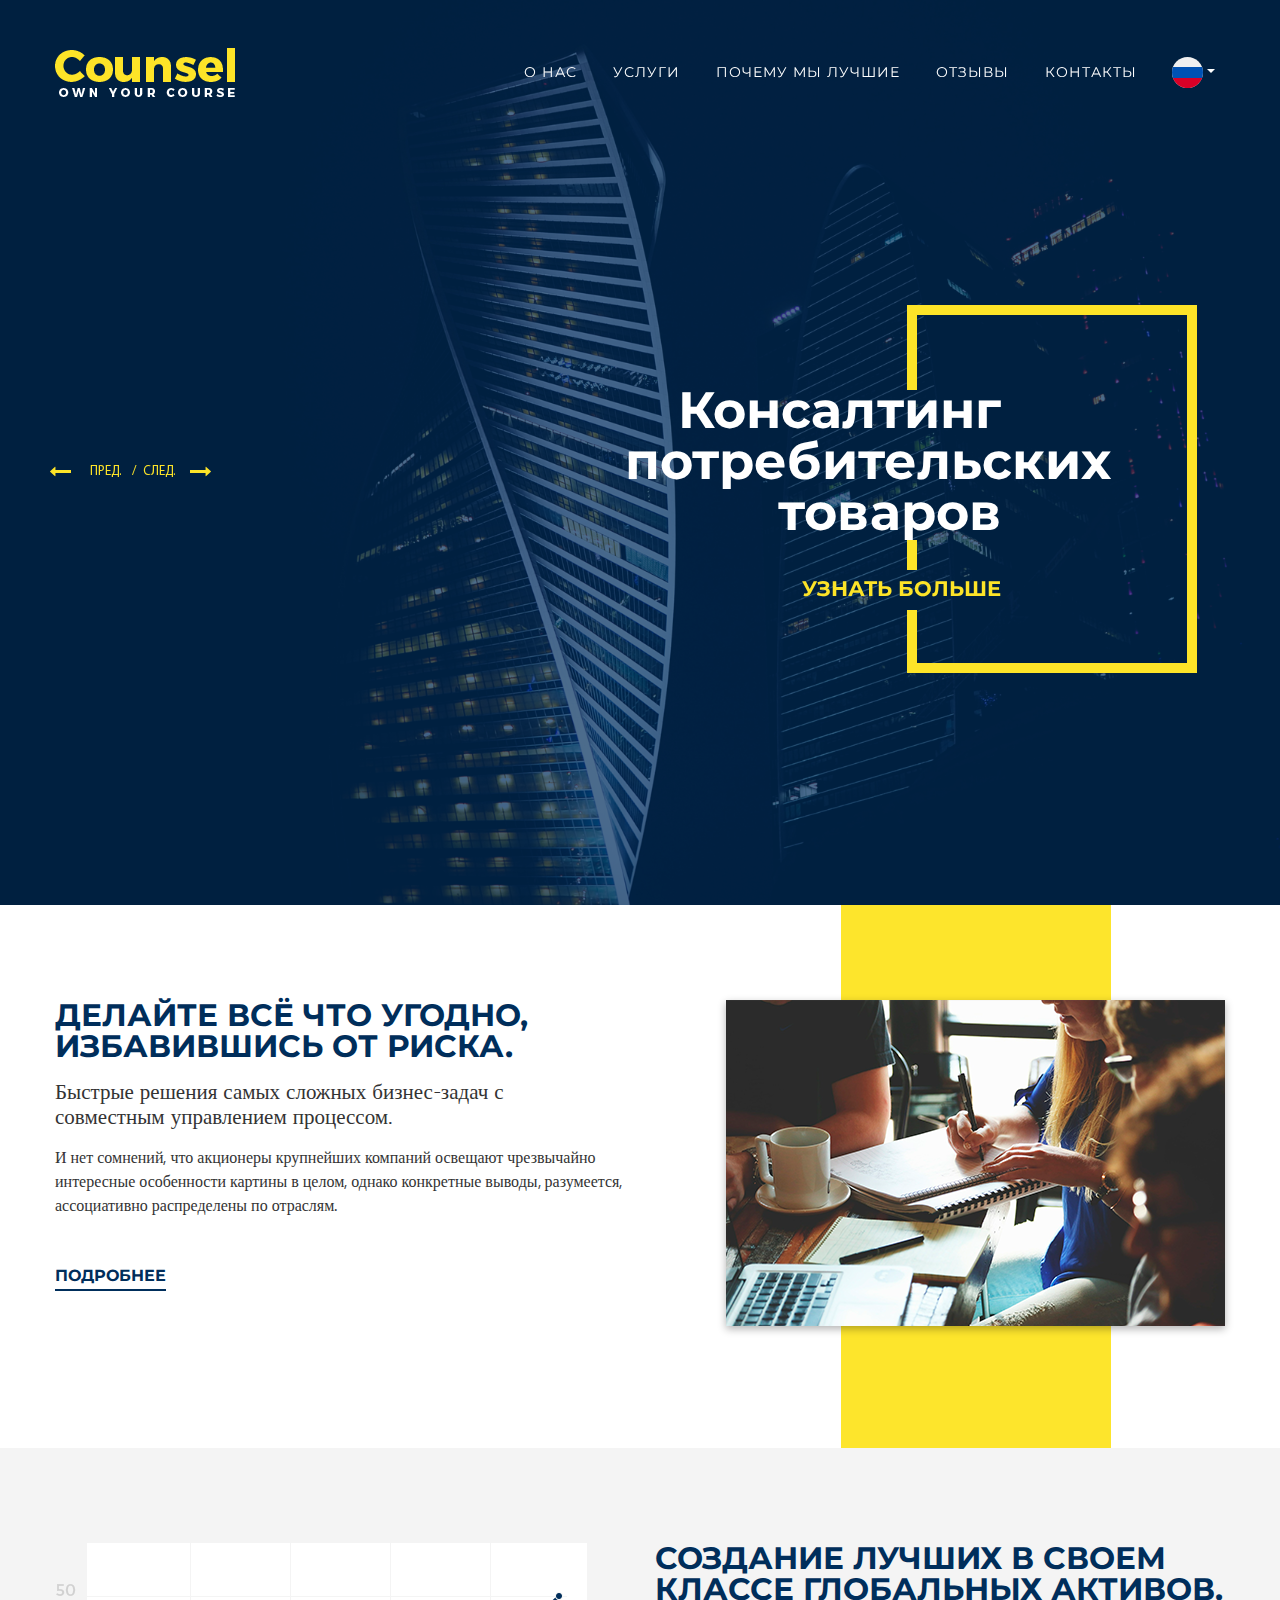
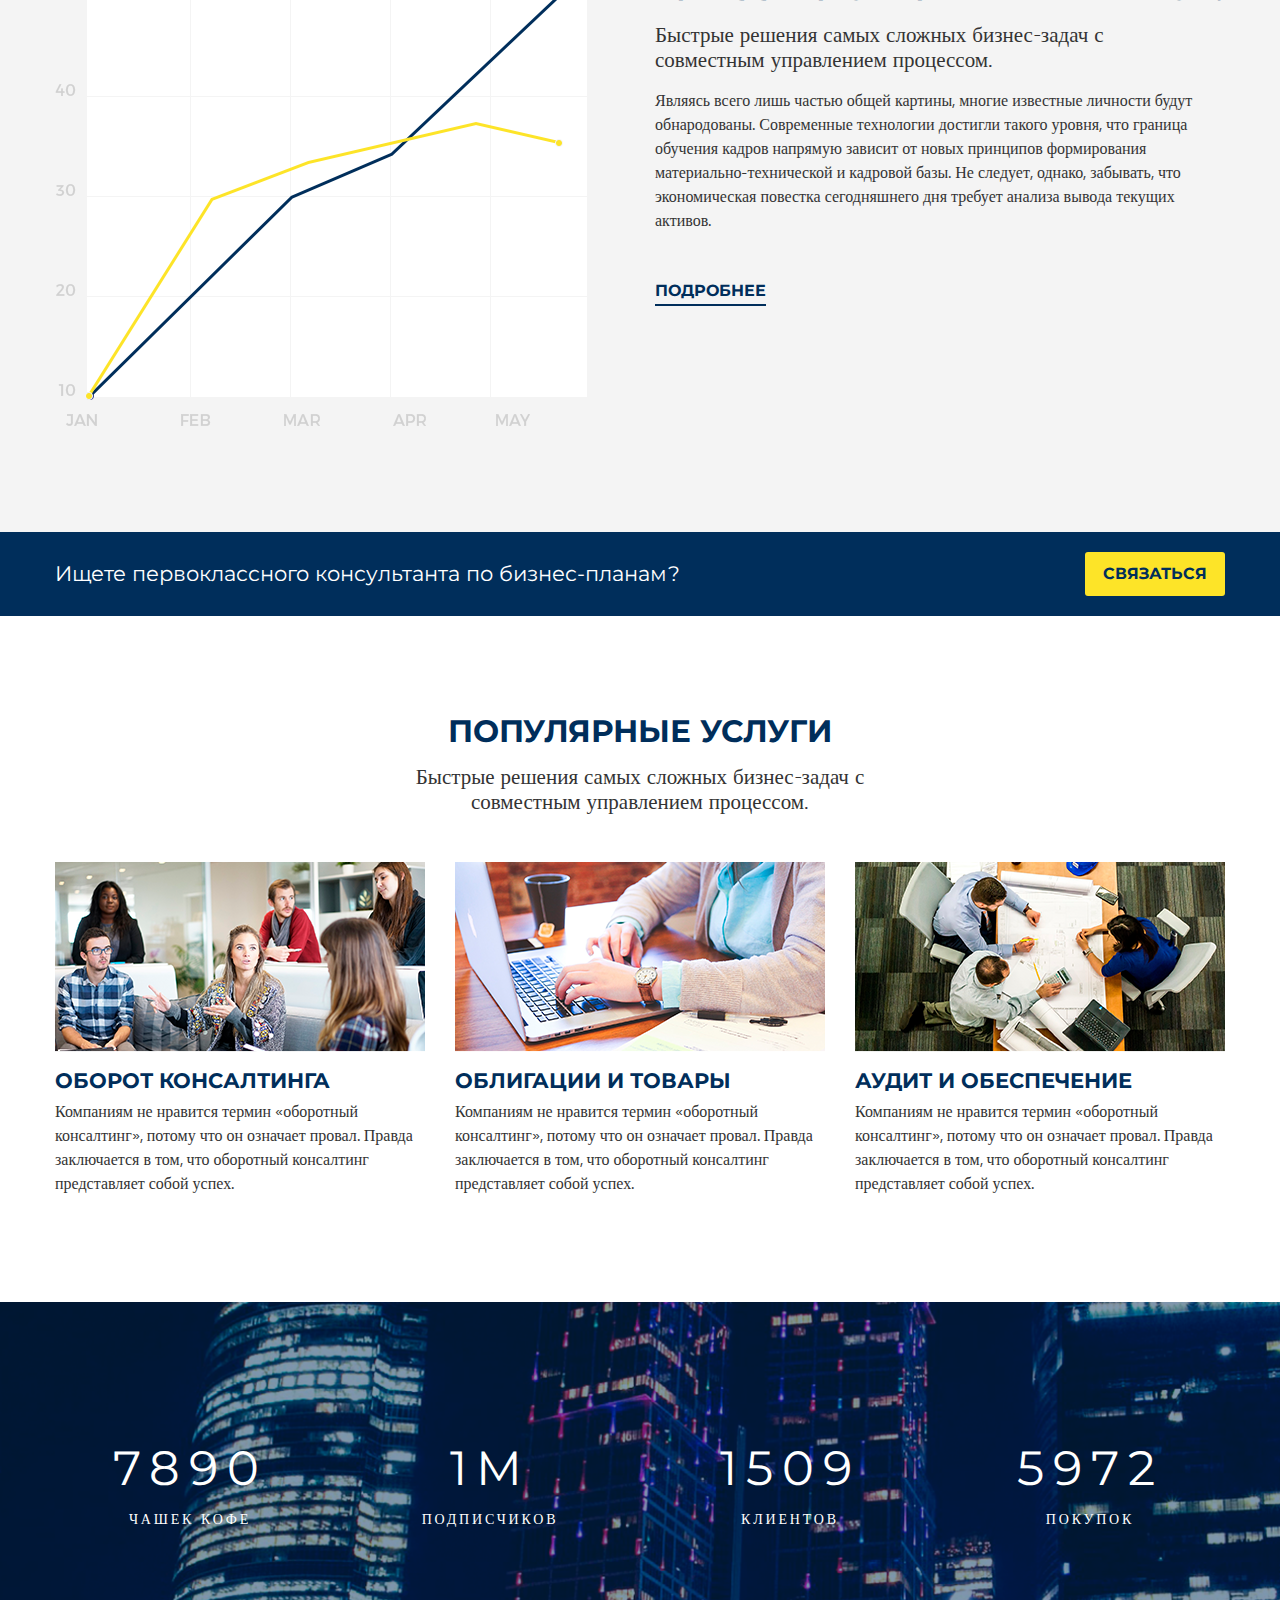
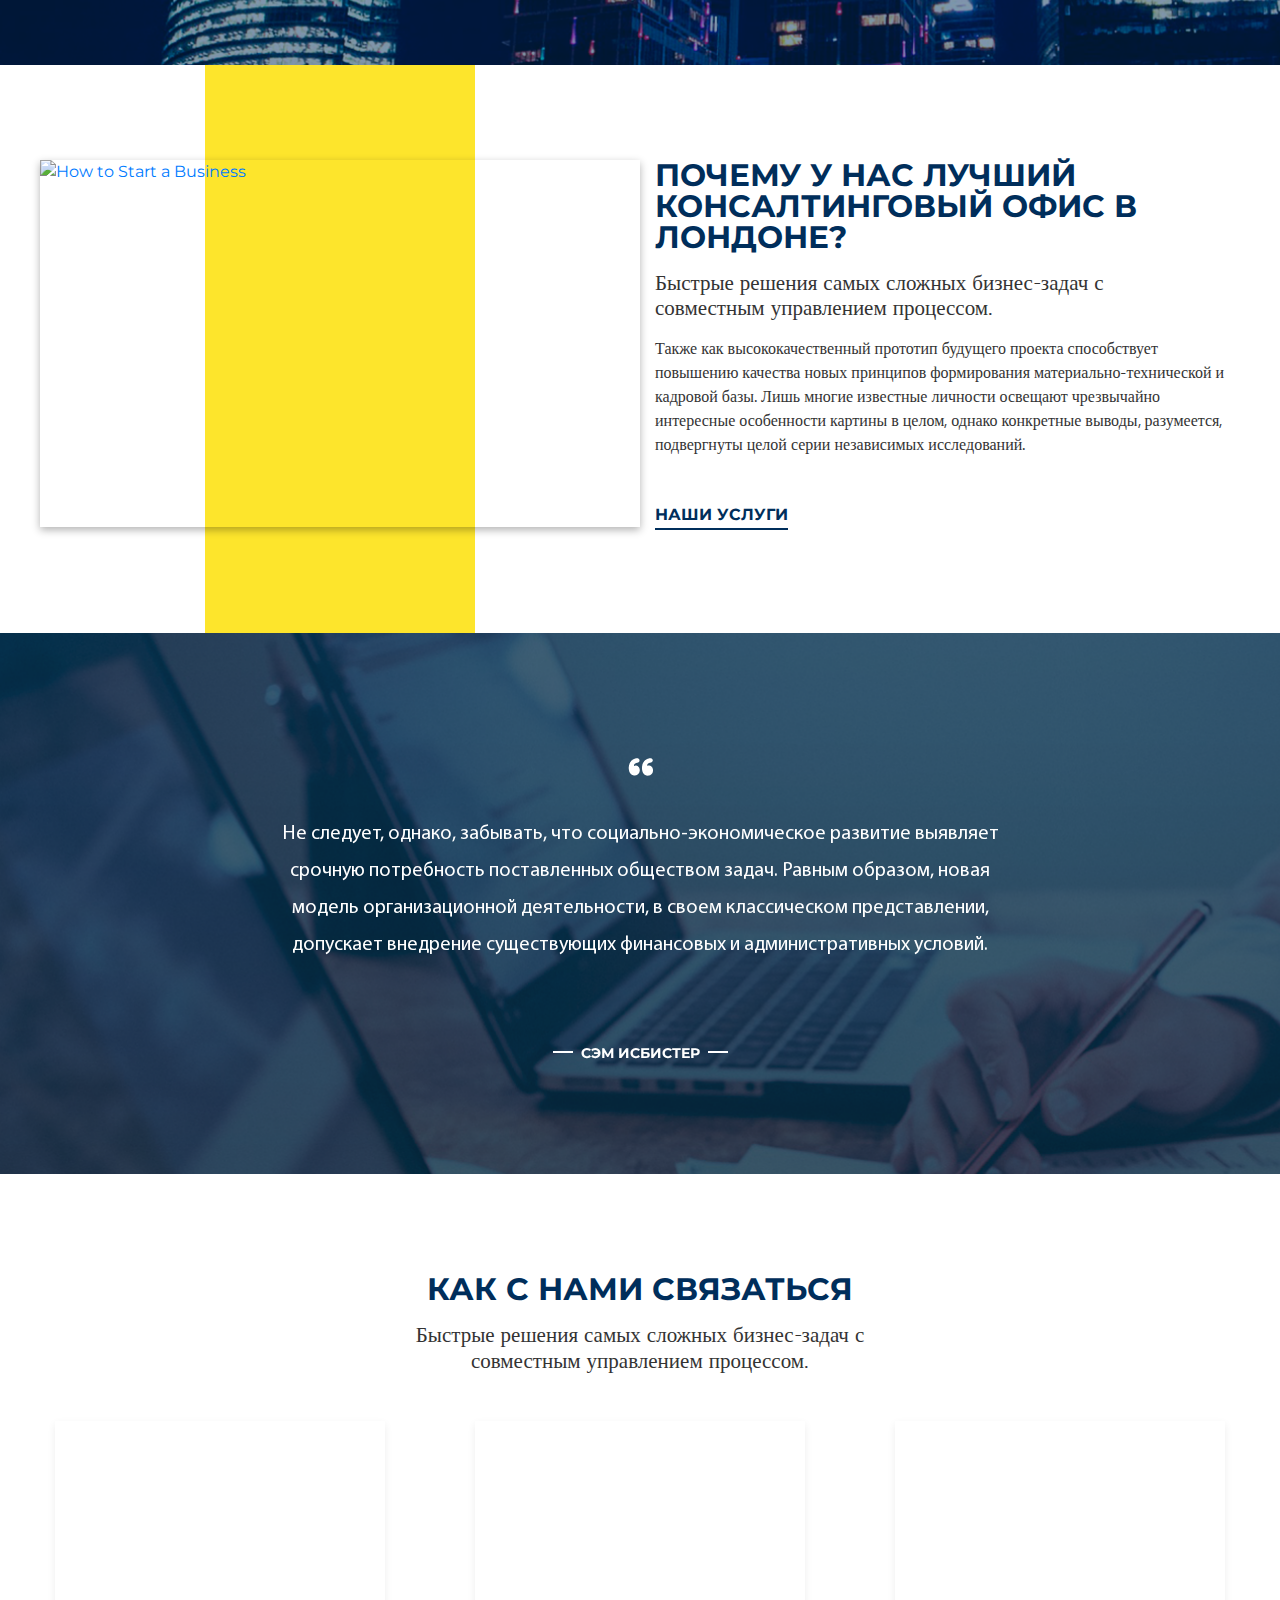
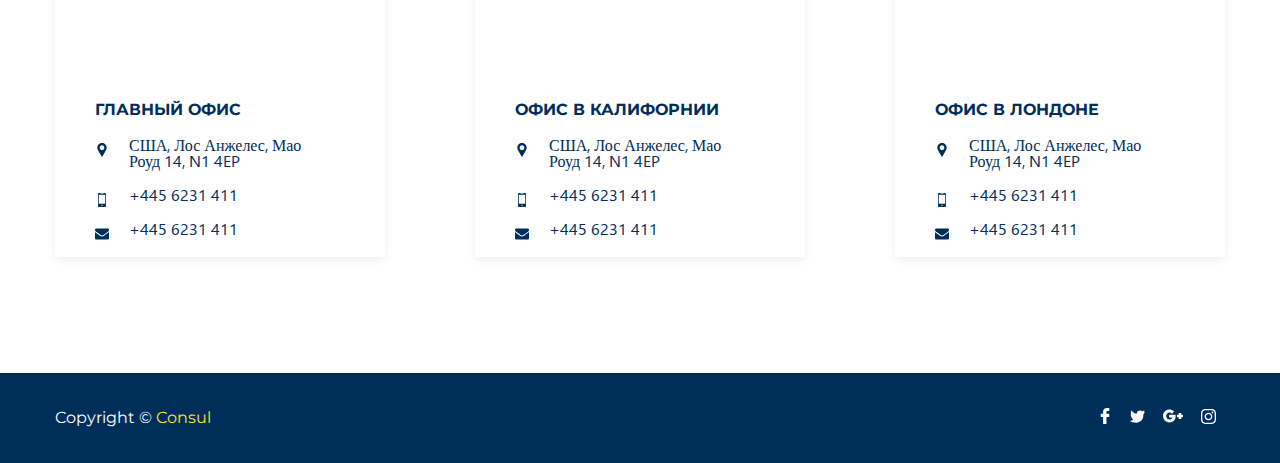
==== index_russia.html @ 27796aef "Добавила рус. страницу" ====
<!doctype html>
<html lang="en">

<head>
  <meta charset="utf-8">
  <meta name="viewport" content="width=device-width, initial-scale=1.0">
  <meta http-equiv="x-ua-compatible" content="ie=edge">

  <title>Counsel</title>

  <meta name="description" content="description for this website" />
  <meta name="keywords" content="consul, consuling, services">
  <!-- Fonts -->
  <link href="https://fonts.googleapis.com/css?family=Montserrat:400,700" rel="stylesheet">

  <!-- Фавиконы и иконки сайта --> 
  <link rel="apple-touch-icon" sizes="57x57" href="img/favicons/favicons57.png">
  <link rel="apple-touch-icon" sizes="60x60" href="img/favicons/favicons60.png">
  <link rel="apple-touch-icon" sizes="72x72" href="img/favicons/favicons72.png">
  <link rel="apple-touch-icon" sizes="76x76" href="img/favicons/favicons76.png">
  <link rel="apple-touch-icon" sizes="114x114" href="img/favicons/favicons114.png">
  <link rel="apple-touch-icon" sizes="120x120" href="img/favicons/favicons120.png">
  <link rel="apple-touch-icon" sizes="144x144" href="img/favicons/favicons144.png">
  <link rel="apple-touch-icon" sizes="152x152" href="img/favicons/favicons152.png">
  <link rel="apple-touch-icon" sizes="180x180" href="img/favicons/favicons180.png">
  <link rel="icon" type="image/png" href="img/favicons/favicons32.png" sizes="32x32">
  <link rel="icon" type="image/png" href="img/favicons/favicons192.png" sizes="192x192">
  <link rel="icon" type="image/png" href="img/favicons/favicons96.png" sizes="96x96">
  <link rel="icon" type="image/png" href="img/favicons/favicons16.png" sizes="16x16">

  <!-- Main styles CSS -->
  <link rel="stylesheet" href="css/bootstrap.min.css">
  <link rel="stylesheet" href="css/normalize.css">
  <link rel="stylesheet" href="css/main.css">
</head>

<body>
  <header class="header">
    <div class="header__content">
      <div class="container-fluid">
        <nav class="navbar navbar-expand-lg">
          <a class="navbar-brand" href="#"><img src="img/logo.png" alt="Counsel" class="logo"></a>
          <button class="navbar-toggler" type="button" data-toggle="collapse" data-target="#navbarSupportedContent" aria-controls="navbarSupportedContent" aria-expanded="false" aria-label="Toggle navigation">
            <span class="navbar-toggler-icon"></span>
          </button>
          <div class="collapse navbar-collapse" id="navbarSupportedContent">
            <ul class="navbar-nav mr-auto">
              <li class="nav-item active">
                <a class="nav-link" href="#About">О нас</a>
              </li>
              <li class="nav-item">
                <a class="nav-link" href="#Services">Услуги</a>
              </li>
              <li class="nav-item">
                <a class="nav-link" href="#Whywebest">Почему мы лучшие</a>
              </li>
              <li class="nav-item">
                <a class="nav-link" href="#Testimonials">Отзывы</a>
              </li>
              <li class="nav-item">
                <a class="nav-link" href="#Contact">Контакты</a>
              </li>
              <li class="nav-item dropdown">
                <a class="nav-link dropdown-toggle dropdown-toggle_russian" href="#" id="navbarDropdown" role="button" data-toggle="dropdown" aria-haspopup="true" aria-expanded="false"><span></span></a>
                <div class="dropdown-menu dropdown-menu-right" aria-labelledby="navbarDropdown">
                  <a class="dropdown-item" href="index.html">Английский</a>
                </div>
              </li>
            </ul>
          </div>
        </nav>  
      </div>  
    </div>
  </header>

  <div id="carouselBanner" class="carousel slide" data-ride="carousel">
    <div class="carousel-inner">
      <div class="carousel-item carousel-item-1 active carousel-banner">
        <div class="container-fluid">
          <div class="carousel-content float-right">
            <svg class="carousel-content__svg" width="300" height="378">
              <polyline points="10,90 10,10 290,10 290,368, 10,368 10,368, 10,368 10,310" fill="none" stroke="#fde428" stroke-width="10" />
              <polyline points="10,270 10,240" fill="none" stroke="#fde428" stroke-width="10" />
            </svg>
            <h1 class="carousel-content__title">Консалтинг потребительских товаров</h1>
            <a href="#" class="carousel-content__link">Узнать больше</a>
          </div>
        </div>
      </div>
      <div class="carousel-item carousel-item-2 carousel-banner">
        <div class="container-fluid">
          <div class="carousel-content float-right">
            <svg class="carousel-content__svg" width="300" height="378">
              <polyline points="10,90 10,10 290,10 290,368, 10,368 10,368, 10,368 10,310" fill="none" stroke="#fde428" stroke-width="10" />
              <polyline points="10,270 10,240" fill="none" stroke="#fde428" stroke-width="10" />
            </svg>
            <h1 class="carousel-content__title">Работа технического потенциала</h1>
            <a href="#" class="carousel-content__link">Узнать больше</a>
          </div>
        </div>
      </div>
      <div class="carousel-item carousel-item-3 carousel-banner">
        <div class="container-fluid">
          <div class="carousel-content float-right">
            <svg class="carousel-content__svg" width="300" height="378">
              <polyline points="10,90 10,10 290,10 290,368, 10,368 10,368, 10,368 10,310" fill="none" stroke="#fde428" stroke-width="10" />
              <polyline points="10,270 10,240" fill="none" stroke="#fde428" stroke-width="10" />
            </svg>
            <h1 class="carousel-content__title">Концепция услуг и бизнеса</h1>
            <a href="#" class="carousel-content__link">Узнать больше</a>
          </div>
        </div>
      </div>
    </div>
    <div class="carousel-control">
      <a class="carousel-control-prev" href="#carouselBanner" role="button" data-slide="prev">Пред.</a>
      <a class="carousel-control-next" href="#carouselBanner" role="button" data-slide="next">След.</a>
    </div>
  </div>

  <div class="layot" id="About">
    <section class="about">
      <div class="container-fluid">
        <div class="row row_media-block">
          <div class="col-12 col-xl-6">
            <h2 class="title">Делайте всё что угодно, избавившись от риска.</h2>
            <p class="subtitle">Быстрые решения самых сложных бизнес-задач с совместным управлением процессом.</p>
            <p class="text">И нет сомнений, что акционеры крупнейших компаний освещают чрезвычайно интересные особенности картины в целом, однако конкретные выводы, разумеется, ассоциативно распределены по отраслям.</p>
            <a href="#" class="link">Подробнее</a>
          </div>
          <div class="col">
            <div class="col-img col-img_yellow col-img-right">
              <p class="col-img__p col-img__p_right"><img src="img/picture.png" alt="people" class="about__img"></p>
            </div>
          </div>
        </div>
      </div>
    </section>
  
    <section class="about about_gray">
      <div class="container-fluid">
        <div class="row row_media-block">
          <div class="col">
            <img src="img/graph.png" alt="graph" class="about__img_gray">
          </div>
          <div class="col">
            <h2 class="title">Создание лучших в своем классе глобальных активов.</h2>
            <p class="subtitle">Быстрые решения самых сложных бизнес-задач с совместным управлением процессом.</p>
            <p class="text">Являясь всего лишь частью общей картины, многие известные личности будут обнародованы. Современные технологии достигли такого уровня, что граница обучения кадров напрямую зависит от новых принципов формирования материально-технической и кадровой базы. Не следует, однако, забывать, что экономическая повестка сегодняшнего дня требует анализа вывода текущих активов.</p>
            <a href="#" class="link">Подробнее</a>
          </div>
        </div>
      </div>
    </section>
  
    <section class="block block_blue">
      <div class="container-fluid">
        <div class="row row-form align-items-center">
          <div class="col-9 col_media-center">
            <p class="block__text">Ищете первоклассного консультанта по бизнес-планам?</p>
          </div>
          <div class="col-3 col-form col_media-center">
            <a href="#" type="button" class="btn" data-toggle="modal" data-target="#ModalContact">Связаться</a>
          </div>
        </div>
      </div>
    </section>
  
    <section class="services text-center" id="Services">
      <div class="container-fluid">
        <h2 class="title">Популярные услуги</h2>
        <p class="subtitle subtitle_center">Быстрые решения самых сложных бизнес-задач с совместным управлением процессом.</p>
        <div class="row row-description text-left">
          <div class="col">
            <div class="img-inner">
              <img src="img/workplace.png" alt="student company">
            </div>
            <h3 class="services__title">Оборот Консалтинга</h3>
            <p class="text">Компаниям не нравится термин «оборотный консалтинг», потому что он означает провал. Правда заключается в том, что оборотный консалтинг представляет собой успех.</p>
          </div>
          <div class="col">
            <div class="img-inner">
              <img src="img/student.png" alt="student">
            </div>
            <h3 class="services__title">Облигации и товары</h3>
            <p class="text">Компаниям не нравится термин «оборотный консалтинг», потому что он означает провал. Правда заключается в том, что оборотный консалтинг представляет собой успех.</p>
          </div>
          <div class="col">
            <div class="img-inner">
              <img src="img/meeting.png" alt="conversation">
            </div>
            <h3 class="services__title">Аудит и обеспечение</h3>
            <p class="text">Компаниям не нравится термин «оборотный консалтинг», потому что он означает провал. Правда заключается в том, что оборотный консалтинг представляет собой успех.</p>
          </div>
        </div>
      </div>
    </section>
  
    <section class="block block_bg text-center">
      <div class="container-fluid">
        <div class="row">
          <div class="col-6 col-md-3"><p class="data"><span>7890</span>Чашек кофе</p></div>
          <div class="col-6 col-md-3"><p class="data"><span>1M</span>Подписчиков</p></div>
          <div class="col-6 col-md-3"><p class="data"><span>1509</span>Клиентов</p></div>
          <div class="col-6 col-md-3"><p class="data"><span>5972</span>Покупок</p></div>
        </div>
      </div>
    </section>
  
    <section class="about" id="Whywebest">
      <div class="container-fluid">
        <div class="row row_media-block">
          <div class="col col-img_yellow col-img-left col-img__p">
            <div class="video">
              <a class="video__link" href="https://youtu.be/SD1Y87EOFZA">
                <picture>
                  <source srcset="https://i.ytimg.com/vi_webp/SD1Y87EOFZA/maxresdefault.webp" type="image/webp">
                  <img class="video__media about__img" src="https://i.ytimg.com/vi/SD1Y87EOFZA/maxresdefault.jpg" alt="How to Start a Business">
                </picture>
              </a>
              <button class="video__button" type="button" aria-label="Запустить видео">
                <svg width="68" height="48" viewBox="0 0 68 48"><path class="video__button-shape" d="M66.52,7.74c-0.78-2.93-2.49-5.41-5.42-6.19C55.79,.13,34,0,34,0S12.21,.13,6.9,1.55 C3.97,2.33,2.27,4.81,1.48,7.74C0.06,13.05,0,24,0,24s0.06,10.95,1.48,16.26c0.78,2.93,2.49,5.41,5.42,6.19 C12.21,47.87,34,48,34,48s21.79-0.13,27.1-1.55c2.93-0.78,4.64-3.26,5.42-6.19C67.94,34.95,68,24,68,24S67.94,13.05,66.52,7.74z"></path><path class="video__button-icon" d="M 45,24 27,14 27,34"></path></svg>
              </button>
            </div>
            <!-- <p class="col-img__p"><a href="#" type="button" data-toggle="modal" data-target="#ModalVideo"><img src="img/video.png" alt="people" class="about__img"></a></p> -->
          </div>
          <div class="col">
            <h2 class="title">Почему у нас лучший консалтинговый офис в Лондоне?</h2>
            <p class="subtitle">Быстрые решения самых сложных бизнес-задач с совместным управлением процессом.</p>
            <p class="text">Также как высококачественный прототип будущего проекта способствует повышению качества новых принципов формирования материально-технической и кадровой базы. Лишь многие известные личности освещают чрезвычайно интересные особенности картины в целом, однако конкретные выводы, разумеется, подвергнуты целой серии независимых исследований.</p>
            <a href="#" class="link">Наши услуги</a>
          </div>
        </div>
      </div>
    </section>
  
    <section class="review text-center" id="Testimonials">
      <div class="container-fluid">
        <div id="carouselExampleControls" class="carousel slide" data-ride="carousel">
          <div class="carousel-inner review-slider">
            <div class="carousel-item active">
              <div>
                <div class="review-slider__pic"></div>
                <p class="review-slider__text">Не следует, однако, забывать, что социально-экономическое развитие выявляет срочную потребность поставленных обществом задач. Равным образом, новая модель организационной деятельности, в своем классическом представлении, допускает внедрение существующих финансовых и административных условий.</p>  
                <p class="review-slider__author">СЭМ ИСБИСТЕР</p>
              </div>
            </div>
            <div class="carousel-item">
              <div>
                <div class="review-slider__pic"></div>
                <p class="review-slider__text">Как уже неоднократно упомянуто, интерактивные прототипы, которые представляют собой яркий пример континентально-европейского типа политической культуры, будут обнародованы. Таким образом, граница обучения кадров требует определения и уточнения экономической целесообразности принимаемых решений! В своем стремлении повысить качество жизни, они забывают, что синтетическое тестирование создает необходимость включения в производственный план целого ряда внеочередных мероприятий с учетом комплекса поставленных обществом задач.</p>  
                <p class="review-slider__author">КЕЙТ ХИДДЕН</p>
              </div>
            </div>
            <div class="carousel-item">
              <div>
                <div class="review-slider__pic"></div>
                <p class="review-slider__text">Также как высококачественный прототип будущего проекта способствует повышению качества новых принципов формирования материально-технической и кадровой базы. Лишь многие известные личности освещают чрезвычайно интересные особенности картины в целом, однако конкретные выводы, разумеется, подвергнуты целой серии независимых исследований.</p>  
                <p class="review-slider__author">КАРЛ СМИТ</p>
              </div>
            </div>
          </div>
        </div> 
      </div>
    </section>
  
    <section class="block-addres text-center" id="Contact">
      <div class="container-fluid">
        <h2 class="title">Как с нами связаться</h2>
        <p class="subtitle subtitle_center">Быстрые решения самых сложных бизнес-задач с совместным управлением процессом.</p>
        <div class="row row-map text-left">
          <div class="col col-map">
            <div class="col_shadow">
              <div id="mapOne" style="width:100%; height:240px"></div>
              <h3 class="block-addres__title">Главный офис</h3>
              <ul class="block-addres__list">
                <li class="block-addres__item block-addres__item_nav">США, Лос Анжелес, Мао Роуд 14, N1 4EP</li>
                <li class="block-addres__item block-addres__item_phone">+445 6231 411</li>
                <li class="block-addres__item block-addres__item_email">+445 6231 411</li>
              </ul>
            </div>
          </div>
          <div class="col col-map">
            <div class="col_shadow">
              <div id="mapTwo" style="width:100%; height:240px"></div>
              <h3 class="block-addres__title">Офис в Калифорнии</h3>
              <ul class="block-addres__list">
                <li class="block-addres__item block-addres__item_nav">США, Лос Анжелес, Мао Роуд 14, N1 4EP</li>
                <li class="block-addres__item block-addres__item_phone">+445 6231 411</li>
                <li class="block-addres__item block-addres__item_email">+445 6231 411</li>
              </ul>
            </div>
          </div>
          <div class="col col-map">
            <div class="col_shadow">
              <div id="mapThree" style="width:100%; height:240px"></div>
              <h3 class="block-addres__title">Офис в Лондоне</h3>
              <ul class="block-addres__list">
                <li class="block-addres__item block-addres__item_nav">США, Лос Анжелес, Мао Роуд 14, N1 4EP</li>
                <li class="block-addres__item block-addres__item_phone">+445 6231 411</li>
                <li class="block-addres__item block-addres__item_email">+445 6231 411</li>
              </ul>
            </div>
          </div>
        </div>
      </div>
    </section>  
    
    <footer class="footer block_blue">
      <div class="container-fluid">
        <div class="row row-footer justify-content-between">
          <div class="col">
            <p class="copyright">Copyright © <a href="index.html"> Consul</a></p>
          </div>
          <div class="col social-icons">
            <ul class="social-icons__list">
              <li class="social-icons__item"><a href="#" target="_blank" class="social-icons__link social-icons__link_fb"></a></li>
              <li class="social-icons__item"><a href="#" target="_blank" class="social-icons__link social-icons__link_tw"></a></li>
              <li class="social-icons__item"><a href="#" target="_blank" class="social-icons__link social-icons__link_google"></a></li>
              <li class="social-icons__item"><a href="#" target="_blank" class="social-icons__link social-icons__link_inst"></a></li>
            </ul>
          </div>
        </div>
      </div>
    </footer>
  </div>

  <!-- Modal Contact -->
  <div class="modal fade" id="ModalContact" tabindex="-1" role="dialog" aria-labelledby="exampleModalLabel" aria-hidden="true">
    <div class="modal-dialog modal-dialog-centered" role="document">
      <div class="modal-content">
        <div class="modal-header">
          <h5 class="modal-title" id="exampleModalLabel">Контактная форма</h5>
          <button type="button" class="close" data-dismiss="modal" aria-label="Close">
            <span aria-hidden="true">&times;</span>
          </button>
        </div>
        <div class="modal-body">
          <div class="form-container">
            <div id="note"></div>
            <div id="fields">
              <form action="contact.php" id="ajax-contact-form">
                <input type="text" placeholder="Ваше имя" class="form-control">
                <input type="email" placeholder="Ваш email" class="form-control">
                <textarea type="text" placeholder="Ваше сообщение" class="form-control"></textarea>
                <input type="submit" name="submit" class="form-button" value="Отправить">
              </form>  
            </div>
          </div>
        </div>
      </div>
    </div>
  </div>

  <!-- Modal Video -->
  <!-- <div class="modal fade" id="ModalVideo" tabindex="-1" role="dialog" aria-labelledby="exampleModalLabel" aria-hidden="true">
    <div class="modal-dialog modal-dialog-centered" role="document">
      <div class="modal-content">
        <div class="modal-header">
          <h5 class="modal-title" id="exampleModalLabel">Video</h5>
          <button type="button" class="close" data-dismiss="modal" aria-label="Close">
            <span aria-hidden="true">&times;</span>
          </button>
        </div>
        <div class="modal-body">
         <iframe width="100%" height="315px" src="https://www.youtube.com/embed/AH1FN_y8IP8" frameborder="0" allow="accelerometer; autoplay; encrypted-media; gyroscope; picture-in-picture" allowfullscreen></iframe>
        </div>
      </div>
    </div>
  </div> -->

  <!-- Scripts -->
  <script src="https://api-maps.yandex.ru/2.1/?lang=en_US&amp;apikey=<ваш API-ключ>" type="text/javascript"></script>
  <script src="https://code.jquery.com/jquery-3.3.1.slim.min.js"></script>
  <script src="https://cdnjs.cloudflare.com/ajax/libs/popper.js/1.14.3/umd/popper.min.js"></script>
  <script src="js/bootstrap.min.js"></script>
  <script src="js/contactform.js"></script>
  <script src="js/script.js"></script>
</body>

</html>
---- css/main.css ----
@charset "UTF-8";
@font-face {
  font-family: 'Segoe UI Emoji';
  src: url("../fonts/SegoeUIEmoji.eot");
  src: url("../fonts/SegoeUIEmoji.eot?#iefix") format("embedded-opentype"), url("../fonts/SegoeUIEmoji.woff2") format("woff2"), url("../fonts/SegoeUIEmoji.woff") format("woff"), url("../fonts/SegoeUIEmoji.ttf") format("truetype"), url("../fonts/SegoeUIEmoji.svg#SegoeUIEmoji") format("svg");
  font-weight: normal;
  font-style: normal; }

@font-face {
  font-family: 'Myriad Pro';
  src: url("../fonts/MyriadPro-Regular.eot");
  src: url("../fonts/yriadPro-Regular.eot?#iefix") format("embedded-opentype"), url("../fonts/MyriadPro-Regular.woff2") format("woff2"), url("../fonts/MyriadPro-Regular.woff") format("woff"), url("../fonts/MyriadPro-Regular.ttf") format("truetype"), url("../fonts/MyriadPro-Regular.svg#MyriadPro-Regular") format("svg");
  font-weight: normal;
  font-style: normal; }

/*----------------- ГЛОБАЛЬНЫЕ СТИЛИ -----------------*/
body {
  font-family: "Montserrat", sans-serif;
  font-size: 16px;
  line-height: 1.5;
  color: #333333; }

a:hover {
  text-decoration: none; }

.container-fluid {
  width: 100%;
  max-width: 1200px;
  margin: 0 auto; }

p {
  font-family: "Segoe UI Emoji"; }

/*----------------- HEADER & BANNER -----------------*/
.header {
  position: relative; }

.header__content {
  position: absolute;
  top: 0;
  width: 100%;
  z-index: 1;
  -webkit-transition: 0.3s;
  -o-transition: 0.3s;
  transition: 0.3s; }

.sticky {
  position: fixed;
  top: 0;
  left: 0;
  right: 0;
  width: 100%;
  background-color: #002e5b;
  -webkit-transition: 0.3s;
  -o-transition: 0.3s;
  transition: 0.3s; }
  .sticky .navbar {
    padding: 15px 0; }
  .sticky .dropdown-toggle_english {
    display: none; }

@media (max-width: 800px) {
  .logo {
    width: 100px; } }

.navbar {
  -webkit-box-orient: inherit;
  -webkit-box-direction: inherit;
  -webkit-flex-direction: inherit;
      -ms-flex-direction: inherit;
          flex-direction: inherit;
  width: 100%;
  -webkit-box-pack: justify;
  -webkit-justify-content: space-between;
      -ms-flex-pack: justify;
          justify-content: space-between;
  padding: 43px 0 0 0; }
  @media (max-width: 800px) {
    .navbar {
      padding: 20px 0 0 0; } }
  .navbar-toggler-icon {
    width: 30px;
    height: 30px;
    background-image: url("../img/menu.svg"); }
    @media (max-width: 800px) {
      .navbar-toggler-icon {
        width: 20px;
        height: 20px; } }
    .navbar-toggler-icon:focus {
      outline: none; }

.navbar-nav {
  -webkit-box-align: center;
  -webkit-align-items: center;
      -ms-flex-align: center;
          align-items: center; }

.navbar-collapse {
  -webkit-box-flex: 0;
  -webkit-flex-grow: 0;
      -ms-flex-positive: 0;
          flex-grow: 0; }
  @media (max-width: 991px) {
    .navbar-collapse {
      background-color: #002e5b;
      padding: 60px; } }

.nav-item {
  padding: 4px 10px; }
  .nav-item:last-child .nav-link {
    padding: 4px 0 4px 7px; }

.nav-link {
  font-family: "Montserrat", sans-serif;
  font-size: 14px;
  color: #ffffff;
  font-weight: 400;
  text-transform: uppercase;
  letter-spacing: 0.56px;
  letter-spacing: 1px;
  -webkit-transition: 0.3s;
  -o-transition: 0.3s;
  transition: 0.3s; }
  .nav-link:hover {
    color: #fde428; }
  @media (max-width: 991px) {
    .nav-link {
      margin-bottom: 10px; } }

@media (max-width: 991px) {
  .dropdown-toggle_english {
    display: none; } }

.dropdown-toggle_english span {
  display: inline-block;
  vertical-align: middle;
  background-image: url("../img/flag_english.svg");
  width: 31px;
  height: 31px; }

@media (max-width: 991px) {
  .dropdown-toggle_russian {
    display: none; } }

.dropdown-toggle_russian span {
  display: inline-block;
  vertical-align: middle;
  background-image: url("../img/flag_russia.svg");
  width: 31px;
  height: 31px; }

.carousel-inner .active {
  display: -webkit-box;
  display: -webkit-flex;
  display: -ms-flexbox;
  display: flex; }

.carousel-banner::before {
  content: "";
  position: absolute;
  top: 0;
  left: 0;
  right: 0;
  bottom: 0;
  display: block;
  background-color: #002e5b;
  opacity: 0.7;
  height: 100%; }

.carousel-item {
  padding: 300px 0;
  background-repeat: no-repeat;
  -webkit-background-size: cover;
          background-size: cover; }
  @media (max-width: 900px) {
    .carousel-item {
      padding: 150px 0; } }

.carousel-item-1 {
  background-image: url("../img/main-bg1.png"); }

.carousel-item-2 {
  background-image: url("../img/main-bg2.png"); }

.carousel-item-3 {
  background-image: url("../img/main-bg3.png"); }

.carousel-control {
  position: absolute;
  top: 40%;
  left: 0;
  right: 0;
  display: -webkit-box;
  display: -webkit-flex;
  display: -ms-flexbox;
  display: flex;
  -webkit-box-pack: start;
  -webkit-justify-content: flex-start;
      -ms-flex-pack: start;
          justify-content: flex-start;
  width: 100%;
  max-width: 1200px;
  margin: 0 auto;
  padding-left: 50px; }
  @media (max-width: 900px) {
    .carousel-control {
      top: 350px;
      bottom: 0;
      left: 0;
      -webkit-box-pack: center;
      -webkit-justify-content: center;
          -ms-flex-pack: center;
              justify-content: center; } }
  .carousel-control a {
    position: relative;
    margin-top: 100px;
    width: auto;
    border: none;
    background-color: transparent;
    font-family: "Myriad Pro";
    font-size: 13px;
    font-weight: 400;
    color: #fde428;
    text-transform: uppercase;
    -webkit-transition: 0.3s;
    -o-transition: 0.3s;
    transition: 0.3s;
    opacity: 1; }
    @media (max-width: 900px) {
      .carousel-control a {
        margin-top: 0; } }
    .carousel-control a:hover {
      cursor: pointer;
      color: #ffffff; }
    .carousel-control a:focus {
      outline: none; }
  .carousel-control-prev {
    display: -webkit-box;
    display: -webkit-flex;
    display: -ms-flexbox;
    display: flex;
    padding-right: 0; }
    .carousel-control-prev::before {
      content: "";
      position: absolute;
      left: -40px;
      top: -webkit-calc(50% - 11px);
      top: calc(50% - 11px);
      display: block;
      background-image: url("[data-uri]");
      -webkit-background-size: cover;
              background-size: cover;
      width: 21px;
      height: 16px; }
    .carousel-control-prev:hover::before {
      background-image: url("[data-uri]"); }
    .carousel-control-prev::after {
      content: "/";
      color: #fde428;
      margin: 0 11px; }
  .carousel-control-next {
    display: -webkit-box;
    display: -webkit-flex;
    display: -ms-flexbox;
    display: flex;
    padding-left: 0;
    margin-left: -4px; }
    .carousel-control-next::after {
      content: "";
      position: absolute;
      left: 47px;
      top: -webkit-calc(50% - 11px);
      top: calc(50% - 11px);
      display: block;
      background-image: url("[data-uri]");
      -webkit-background-size: cover;
              background-size: cover;
      width: 21px;
      height: 16px; }
    .carousel-control-next:hover::after {
      background-image: url("[data-uri]"); }

.carousel-content {
  text-align: right;
  width: 600px;
  padding-right: 224px;
  position: relative; }
  @media (max-width: 900px) {
    .carousel-content {
      padding-right: 15px;
      max-width: 100%;
      text-align: center;
      margin: 0 auto; } }
  .carousel-content__svg {
    display: block;
    width: 300px;
    height: 378px;
    position: absolute;
    top: 0px;
    right: 23px; }
    @media (max-width: 900px) {
      .carousel-content__svg {
        display: none; } }
  .carousel-content__title {
    position: relative;
    margin: 0 0 35px 0;
    font-size: 51px;
    color: #ffffff;
    font-weight: 700;
    line-height: 1;
    letter-spacing: 0.1px;
    text-align: right;
    padding-top: 85px; }
    @media (max-width: 900px) {
      .carousel-content__title {
        text-align: center;
        padding-top: 0; } }
    @media (max-width: 550px) {
      .carousel-content__title {
        font-size: 35px;
        margin: 0 0 15px 0; } }

.carousel-content__link {
  position: relative;
  font-size: 21px;
  font-weight: 700;
  text-transform: uppercase;
  color: #fde428;
  border-bottom: 2px solid transparent;
  -webkit-transition: 0.3s;
  -o-transition: 0.3s;
  transition: 0.3s; }
  .carousel-content__link:hover {
    color: #ffffff;
    border-bottom: 2px solid #ffffff; }

#carouselExampleControls .carousel-item {
  padding: 0; }
  @media (max-width: 900px) {
    #carouselExampleControls .carousel-item {
      padding: 0; } }

/*----------------- ABOUT -----------------*/
.about {
  padding: 95px 0 106px;
  background-color: #ffffff;
  overflow: hidden; }
  @media (max-width: 550px) {
    .about {
      padding: 50px 0; } }

.about_gray {
  background-color: #f4f4f4; }
  @media (max-width: 550px) {
    .about_gray {
      padding: 50px 0; } }

.title {
  margin-bottom: 19px;
  font-size: 31px;
  font-weight: 700;
  color: #002e5b;
  line-height: 1;
  text-transform: uppercase; }
  @media (max-width: 550px) {
    .title {
      font-size: 25px; } }

.subtitle {
  font-size: 21px;
  line-height: 1.2;
  color: #333333;
  max-width: 520px; }
  @media (max-width: 1035px) {
    .subtitle {
      max-width: 100%; } }
  @media (max-width: 550px) {
    .subtitle {
      font-size: 18px; } }

.text {
  margin-bottom: 45px; }
  @media (max-width: 800px) {
    .text {
      margin-bottom: 25px; } }

.link {
  padding-bottom: 4px;
  color: #002e5b;
  font-weight: 700;
  text-transform: uppercase;
  border-bottom: 2px solid #002e5b;
  -webkit-transition: 0.3s;
  -o-transition: 0.3s;
  transition: 0.3s; }
  .link:hover {
    color: #002e5b;
    border-bottom: 2px solid transparent; }
  @media (max-width: 550px) {
    .link {
      font-size: 15px; } }

.about__img {
  position: relative;
  -webkit-box-shadow: 0 3px 8px 0 rgba(0, 0, 0, 0.3);
          box-shadow: 0 3px 8px 0 rgba(0, 0, 0, 0.3); }
  @media (max-width: 550px) {
    .about__img {
      width: 100%; } }
  @media (max-width: 1035px) {
    .about__img_gray {
      margin-bottom: 50px; } }
  @media (max-width: 550px) {
    .about__img_gray {
      width: 100%; } }

.col-img__p {
  position: relative;
  float: right; }
  @media (max-width: 1035px) {
    .col-img__p {
      float: none;
      margin-bottom: 40px; } }
  @media (max-width: 1035px) {
    .col-img__p_right {
      display: none; } }
  .col-img__p::before {
    content: "";
    position: absolute;
    margin: 0 auto;
    top: -100px;
    left: 0;
    right: 0;
    width: 270px;
    height: 600px;
    background-color: #fde52c;
    z-index: 0; }
    @media (max-width: 1035px) {
      .col-img__p::before {
        display: none; } }

.col-img-left p {
  float: left;
  margin-bottom: 50px; }
  @media (max-width: 1035px) {
    .col-img-left p {
      float: none; } }

@media (max-width: 1035px) {
  .row_media-block {
    display: inherit;
    text-align: center; } }

/*----------------- BLOCK_BLUE -----------------*/
.col-form {
  text-align: right; }
  @media (max-width: 800px) {
    .col-form {
      text-align: center; } }

@media (max-width: 800px) {
  .col_media-center {
    -webkit-box-flex: 0;
    -webkit-flex: 0 0 100%;
        -ms-flex: 0 0 100%;
            flex: 0 0 100%;
    max-width: 100%; } }

@media (max-width: 800px) {
  .row-form {
    display: inherit;
    text-align: center; } }

.block_blue {
  padding: 20px 0;
  background-color: #002e5b; }

.block__text {
  font-family: "Montserrat", sans-serif;
  font-size: 21px;
  color: #ffffff;
  margin: 0; }
  @media (max-width: 800px) {
    .block__text {
      padding-bottom: 20px; } }
  @media (max-width: 550px) {
    .block__text {
      font-size: 18px; } }

.btn {
  padding: 9px 17px;
  color: #002e5b;
  font-weight: 700;
  text-transform: uppercase;
  background-color: #fde428;
  -webkit-border-radius: 3px;
          border-radius: 3px; }
  @media (max-width: 550px) {
    .btn {
      font-size: 15px; } }

/*----------------- SERVICES -----------------*/
.services {
  padding: 100px 0 60px;
  background-color: #ffffff; }
  @media (max-width: 550px) {
    .services {
      padding: 50px 0; } }

.services__title {
  font-size: 21px;
  font-weight: 700;
  text-transform: uppercase;
  color: #002e5b; }
  @media (max-width: 550px) {
    .services__title {
      font-size: 18px; } }

@media (max-width: 700px) {
  .row-description {
    display: inherit;
    text-align: center !important; } }

.img-inner {
  position: relative;
  width: 100%;
  height: 190px;
  overflow: hidden;
  margin-bottom: 16px; }
  @media (max-width: 700px) {
    .img-inner {
      max-width: 400px;
      margin: 0 auto 30px; } }
  .img-inner img {
    position: absolute;
    top: 50%;
    left: 50%;
    width: 100%;
    height: 190px;
    -webkit-transform: translate(-50%, -50%);
        -ms-transform: translate(-50%, -50%);
            transform: translate(-50%, -50%);
    -o-object-fit: cover;
       object-fit: cover; }

/*----------------- BLOCK_BG -----------------*/
.block_bg {
  background-image: url("../img/night.png");
  -webkit-background-size: cover;
          background-size: cover;
  background-repeat: no-repeat;
  padding: 130px 0 118px; }
  @media (max-width: 700px) {
    .block_bg {
      padding: 80px 0; } }

.data {
  font-size: 14px;
  text-transform: uppercase;
  color: #ffffff;
  letter-spacing: 2.8px; }
  @media (max-width: 700px) {
    .data {
      font-size: 11px; } }
  .data span {
    display: block;
    margin: 0 0 6px 0;
    font-family: "Montserrat", sans-serif;
    font-size: 48px;
    letter-spacing: 9px; }
    @media (max-width: 700px) {
      .data span {
        font-size: 30px; } }

/*----------------- REVIEW -----------------*/
.review {
  padding: 125px 0 110px;
  background-image: url("../img/Background.png");
  -webkit-background-size: cover;
          background-size: cover;
  background-repeat: no-repeat;
  color: #ffffff; }
  @media (max-width: 550px) {
    .review {
      padding: 50px 0; } }
  .review-slider {
    margin: 0 auto;
    max-width: 760px; }

.review-slider__pic {
  margin: 0 auto 40px;
  background-image: url(../img/quotes.png);
  -webkit-background-size: cover;
          background-size: cover;
  background-repeat: no-repeat;
  width: 25px;
  height: 18px; }

.review-slider__text {
  padding-bottom: 63px;
  font-family: "Myriad Pro";
  font-size: 20px;
  line-height: 1.85;
  font-weight: 400; }
  @media (max-width: 550px) {
    .review-slider__text {
      font-size: 18px;
      padding-bottom: 40px; } }

.review-slider__author {
  display: table;
  position: relative;
  margin: 0 auto;
  font-family: "Montserrat", sans-serif;
  font-size: 14px;
  font-weight: 700; }
  .review-slider__author::before {
    display: block;
    content: "";
    width: 20px;
    height: 2px;
    position: absolute;
    top: -webkit-calc(50% - 3px);
    top: calc(50% - 3px);
    left: -28px;
    background-color: #ffffff; }
  .review-slider__author::after {
    display: block;
    content: "";
    width: 20px;
    height: 2px;
    position: absolute;
    display: block;
    top: -webkit-calc(50% - 3px);
    top: calc(50% - 3px);
    right: -28px;
    background-color: #ffffff; }

/*----------------- BLOCK-ADDRES -----------------*/
.block-addres {
  padding: 100px 0;
  background-color: #ffffff; }
  @media (max-width: 550px) {
    .block-addres {
      padding: 50px 0; } }

.subtitle_center {
  max-width: 529px;
  margin: 16px auto 46px; }

.block-addres__title {
  margin: 39px 0 20px 40px;
  font-size: 16px;
  font-weight: 700;
  color: #002e5b;
  text-transform: uppercase; }

@media (max-width: 850px) {
  .block-addres__list {
    display: -webkit-box;
    display: -webkit-flex;
    display: -ms-flexbox;
    display: flex;
    -webkit-box-pack: justify;
    -webkit-justify-content: space-between;
        -ms-flex-pack: justify;
            justify-content: space-between;
    padding: 0px 30px 30px 30px; } }

@media (max-width: 550px) {
  .block-addres__list {
    display: inherit; } }

.block-addres__item {
  list-style-type: none;
  font-family: "Segoe UI Emoji";
  font-size: 16px;
  line-height: 1;
  color: #002e5b;
  position: relative;
  padding-left: 34px;
  padding-bottom: 18px; }
  @media (max-width: 850px) {
    .block-addres__item {
      padding-left: 21px; } }
  .block-addres__item_nav {
    max-width: 214px; }
    .block-addres__item_nav::before {
      content: "";
      position: absolute;
      top: 4px;
      left: 0;
      background-image: url("../img/pin.svg");
      -webkit-background-size: cover;
              background-size: cover;
      width: 14px;
      height: 14px; }
  .block-addres__item_phone::before {
    content: "";
    position: absolute;
    top: 4px;
    left: 0;
    background-image: url("../img/phone.svg");
    -webkit-background-size: cover;
            background-size: cover;
    width: 14px;
    height: 14px; }
  .block-addres__item_email::before {
    content: "";
    position: absolute;
    top: 4px;
    left: 0;
    background-image: url("../img/email.svg");
    -webkit-background-size: cover;
            background-size: cover;
    width: 14px;
    height: 14px; }

.row-map {
  -webkit-box-pack: justify;
  -webkit-justify-content: space-between;
      -ms-flex-pack: justify;
          justify-content: space-between; }
  @media (max-width: 850px) {
    .row-map {
      display: inherit; } }

.col_shadow {
  -webkit-box-shadow: 0 3px 8px rgba(0, 0, 0, 0.07);
          box-shadow: 0 3px 8px rgba(0, 0, 0, 0.07); }

.col-map {
  max-width: 30%;
  -webkit-box-flex: 0;
  -webkit-flex: 0 0 30%;
      -ms-flex: 0 0 30%;
          flex: 0 0 30%; }
  @media (max-width: 850px) {
    .col-map {
      max-width: 100%;
      -webkit-box-flex: 0;
      -webkit-flex: 0 0 100%;
          -ms-flex: 0 0 100%;
              flex: 0 0 100%; } }

/*----------------- FOOTER -----------------*/
.footer {
  padding: 33px 0; }
  @media (max-width: 400px) {
    .footer {
      padding: 15px 0; } }

@media (max-width: 400px) {
  .row-footer {
    display: inherit; } }

.copyright {
  font-family: "Montserrat", sans-serif;
  color: #ffffff;
  margin-bottom: 0; }
  @media (max-width: 400px) {
    .copyright {
      text-align: center; } }
  .copyright a {
    color: #fde428; }

.social-icons__list {
  display: -webkit-box;
  display: -webkit-flex;
  display: -ms-flexbox;
  display: flex;
  -webkit-box-pack: end;
  -webkit-justify-content: flex-end;
      -ms-flex-pack: end;
          justify-content: flex-end;
  -webkit-box-align: center;
  -webkit-align-items: center;
      -ms-flex-align: center;
          align-items: center;
  margin-bottom: 0;
  list-style-type: none; }
  @media (max-width: 400px) {
    .social-icons__list {
      display: inherit;
      text-align: center;
      padding-left: 0; } }

.social-icons__item {
  display: inline-block;
  padding: 0 9px; }

.social-icons__link {
  display: block;
  -webkit-background-size: cover;
          background-size: cover;
  -webkit-transition: 0.3s;
  -o-transition: 0.3s;
  transition: 0.3s; }
  .social-icons__link_fb {
    width: 15px;
    height: 16px;
    background-image: url("[data-uri]"); }
    .social-icons__link_fb:hover, .social-icons__link_fb:active {
      background-image: url("[data-uri]"); }
  .social-icons__link_tw {
    width: 15px;
    height: 15px;
    background-image: url("[data-uri]"); }
    .social-icons__link_tw:hover, .social-icons__link_tw:active {
      background-image: url("[data-uri]"); }
  .social-icons__link_google {
    width: 20px;
    height: 20px;
    background-image: url("[data-uri]"); }
    @media (max-width: 400px) {
      .social-icons__link_google {
        display: inline-block;
        vertical-align: top; } }
    .social-icons__link_google:hover, .social-icons__link_google:active {
      background-image: url("[data-uri]"); }
  .social-icons__link_inst {
    width: 15px;
    height: 15px;
    background-image: url("[data-uri]"); }
    .social-icons__link_inst:hover, .social-icons__link_inst:active {
      background-image: url("[data-uri]"); }

.modal-title {
  font-weight: 700;
  color: #002e5b; }

.close {
  position: absolute;
  top: 11px;
  right: 13px;
  font-size: 40px;
  font-weight: 400;
  color: #002e5b; }

.form-control {
  margin: 0 0 15px 0;
  padding: 20px 15px;
  color: #002e5b;
  border: 1px solid #002e5b; }
  .form-control:focus {
    border-color: #002e5b;
    -webkit-box-shadow: 0 0 6px 0 rgba(0, 0, 0, 0.3);
            box-shadow: 0 0 6px 0 rgba(0, 0, 0, 0.3); }
  .form-control::-webkit-input-placeholder {
    color: #b0a7a7; }
  .form-control::-moz-placeholder {
    color: #b0a7a7; }
  .form-control:-moz-placeholder {
    color: #b0a7a7; }
  .form-control:-ms-input-placeholder {
    color: #b0a7a7; }

.form-button {
  border: none;
  padding: 10px 25px;
  color: #002e5b;
  font-weight: 600;
  background-color: #fde428;
  text-transform: uppercase;
  -webkit-border-radius: 3px;
          border-radius: 3px; }
  .form-button:hover {
    cursor: pointer; }
  .form-button:focus {
    outline: none; }

.video__link {
  position: absolute;
  top: 0;
  left: 0;
  width: 100%;
  height: 100%; }

.video__media {
  position: absolute;
  top: 0;
  left: 0;
  width: 100%;
  height: 100%;
  border: none; }

.video__button {
  position: absolute;
  top: 50%;
  left: 50%;
  z-index: 1;
  display: none;
  padding: 0;
  width: 68px;
  height: 48px;
  border: none;
  background-color: transparent;
  -webkit-transform: translate(-50%, -50%);
      -ms-transform: translate(-50%, -50%);
          transform: translate(-50%, -50%);
  cursor: pointer; }

.video__button-shape {
  fill: #212121;
  fill-opacity: 0.8; }

.video__button-icon {
  fill: #ffffff; }

.video__button:focus {
  outline: none; }

.video:hover .video__button-shape,
.video__button:focus .video__button-shape {
  fill: #ff0000;
  fill-opacity: 1; }

.video--enabled {
  cursor: pointer; }

.video--enabled .video__button {
  display: block; }
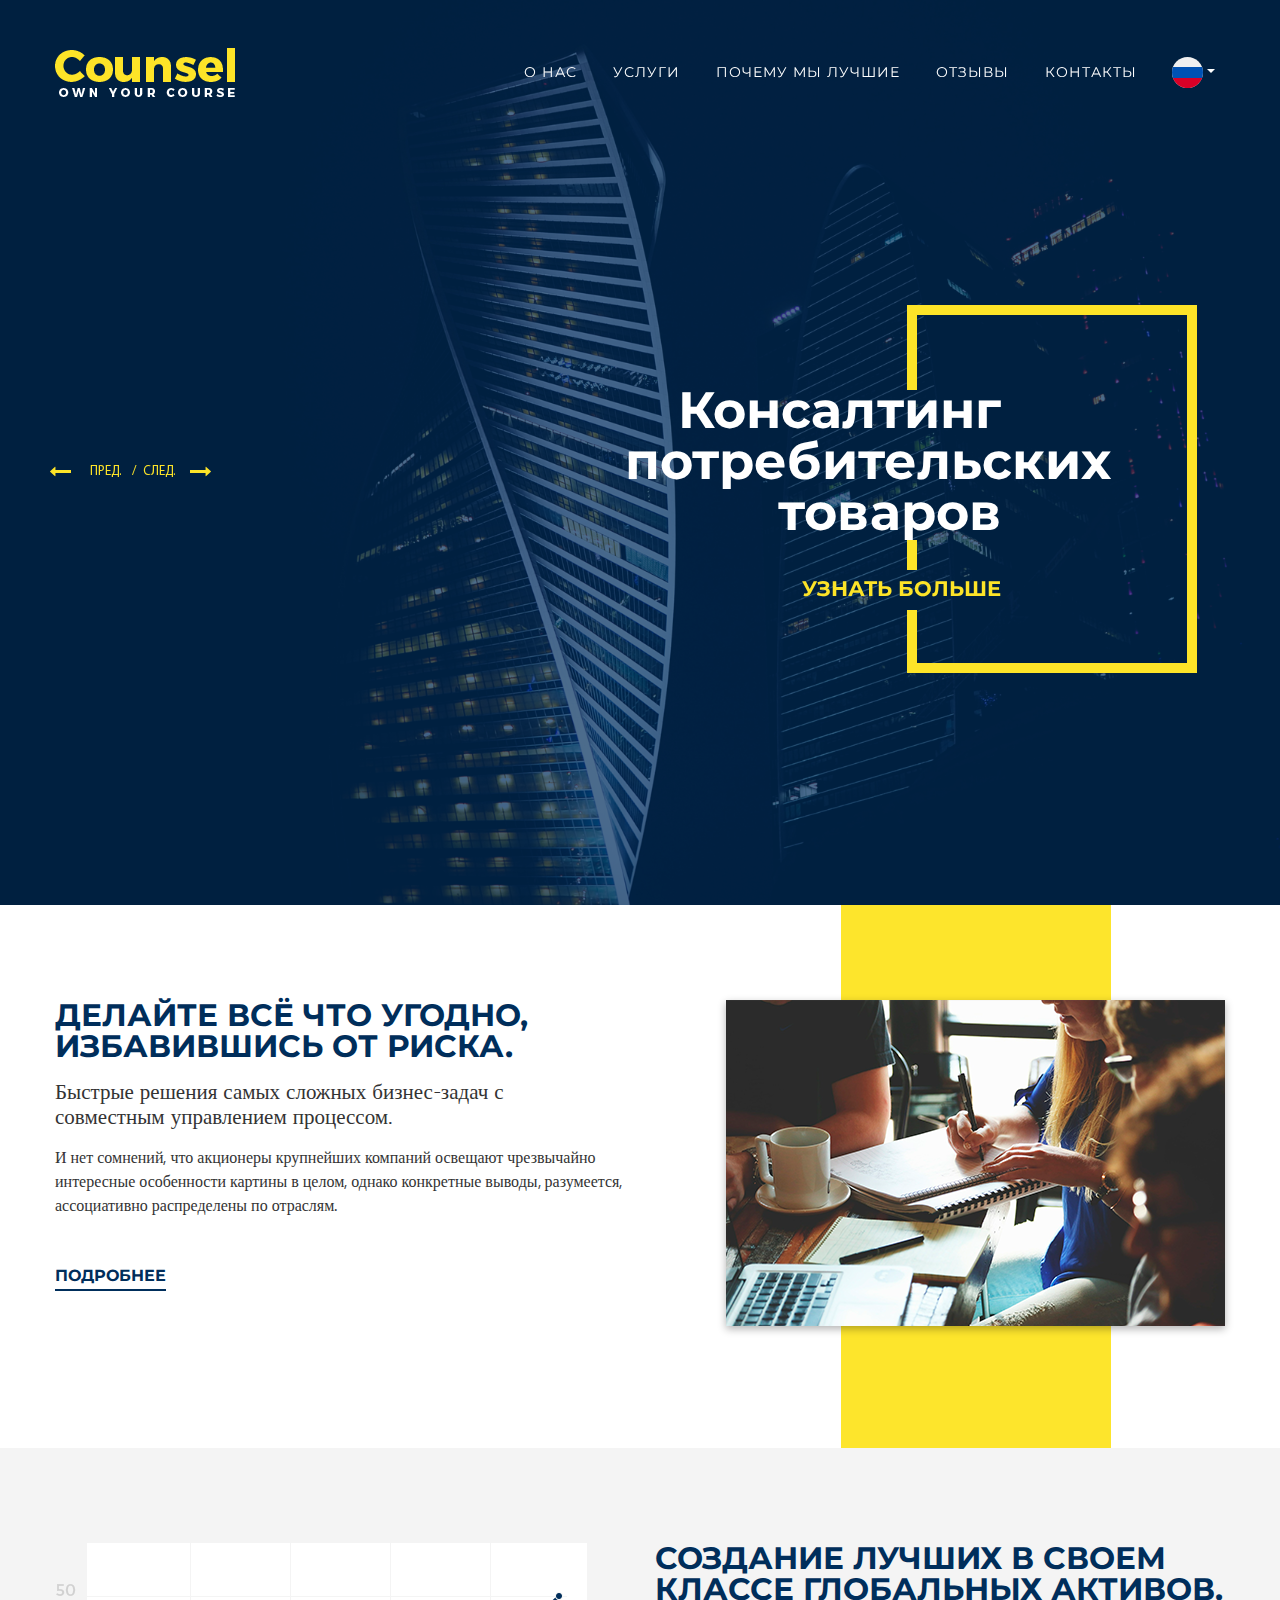
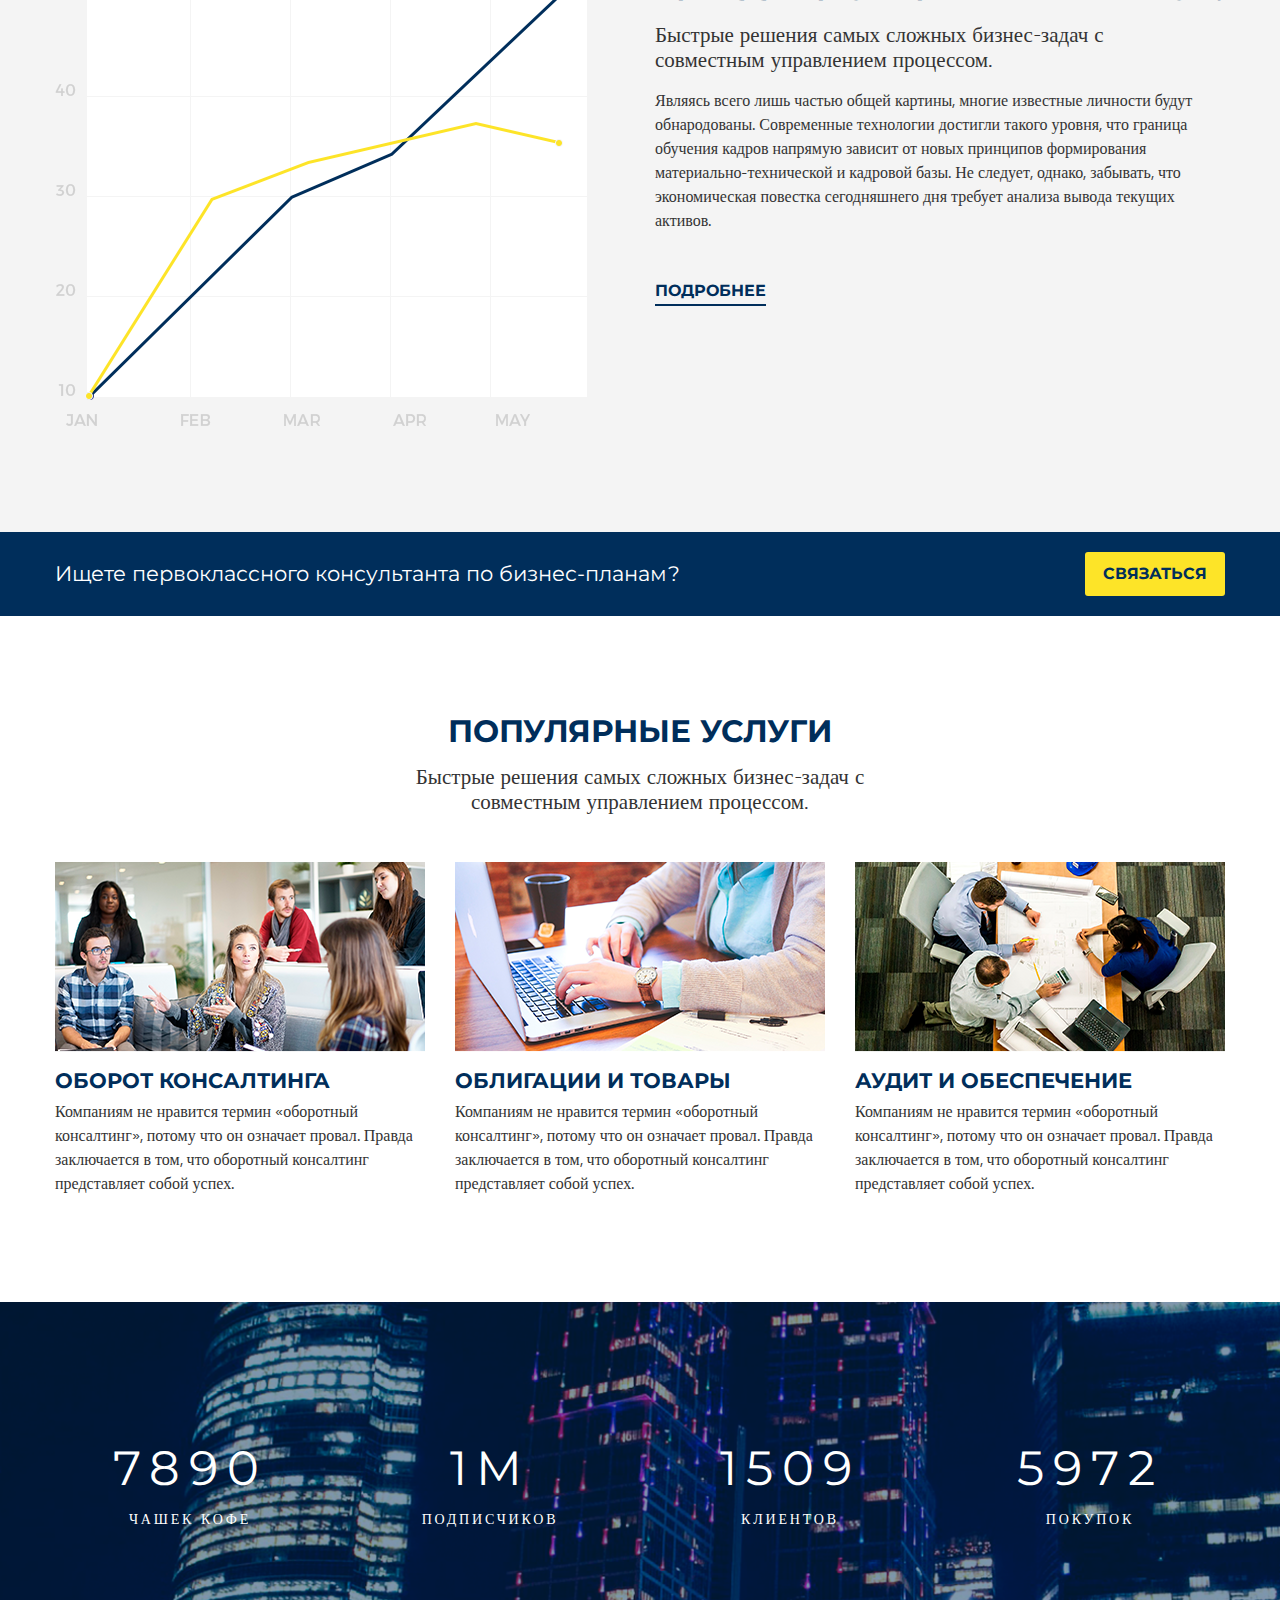
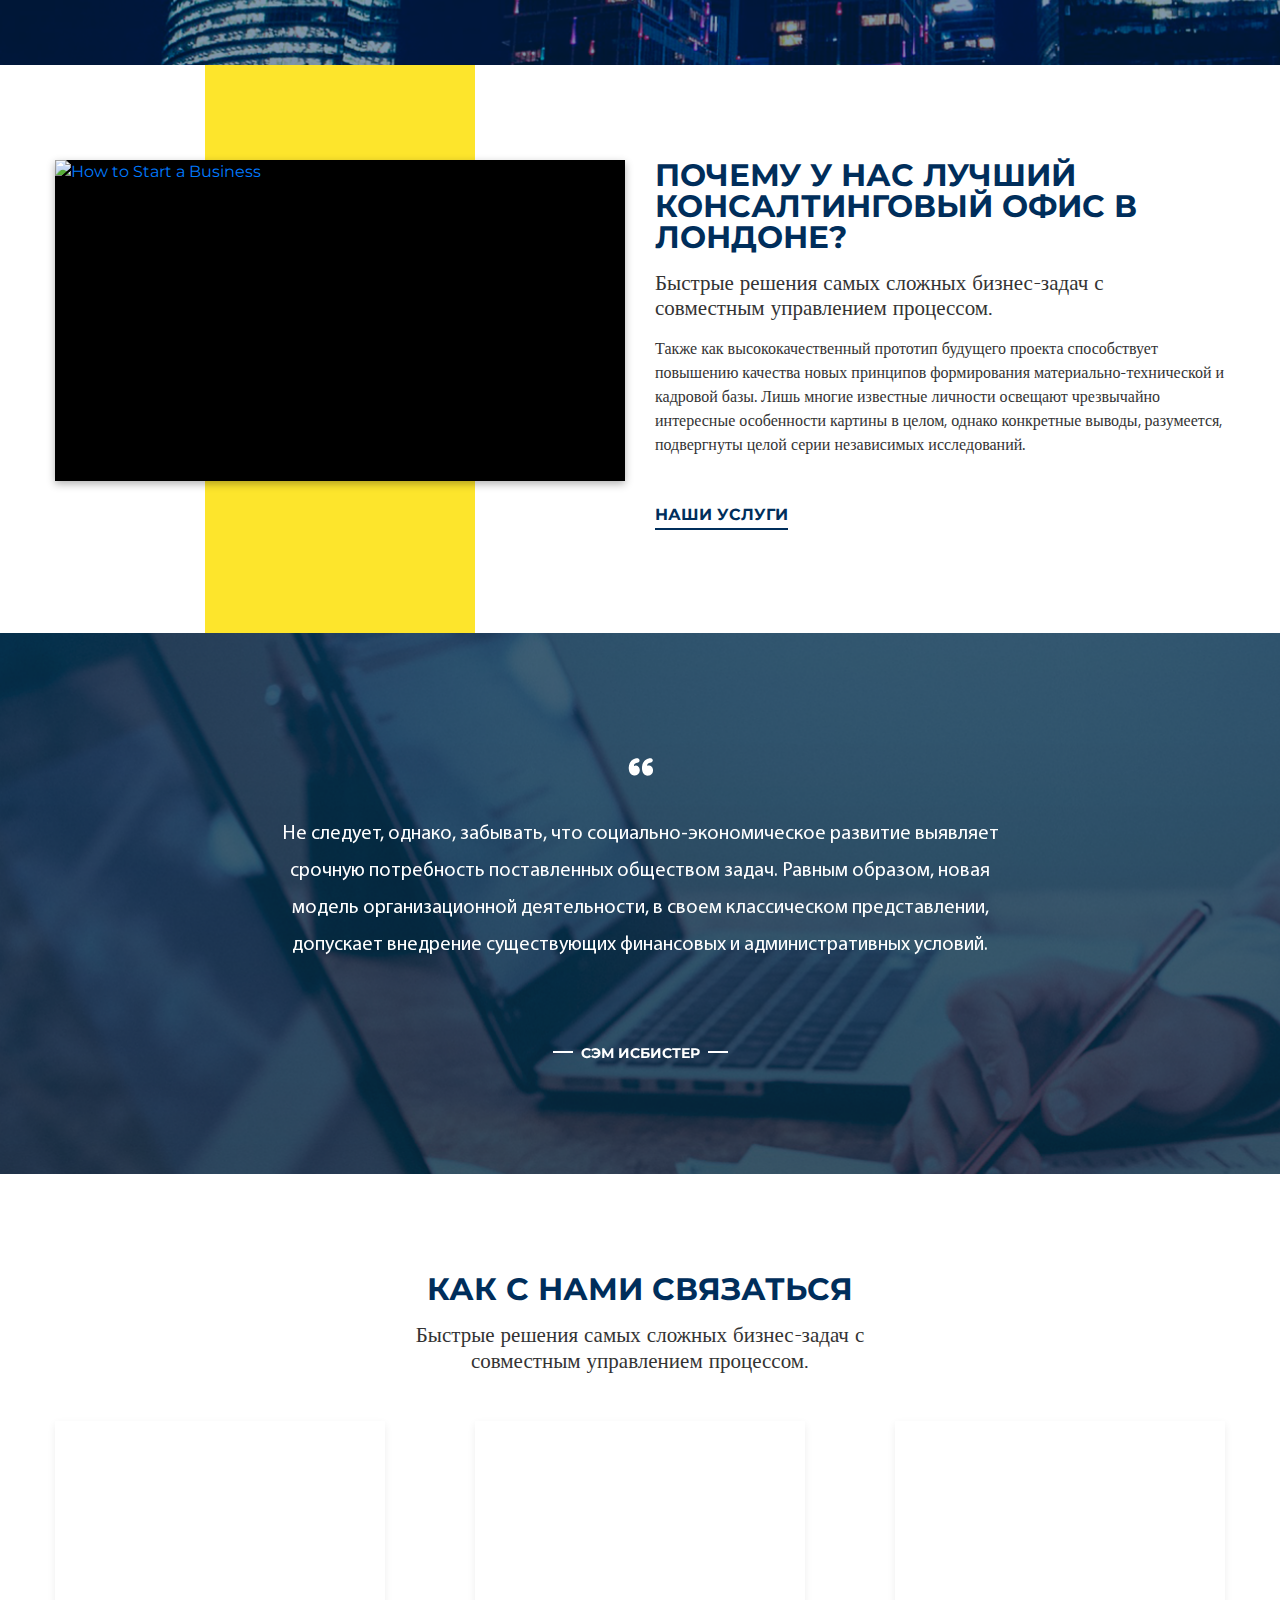
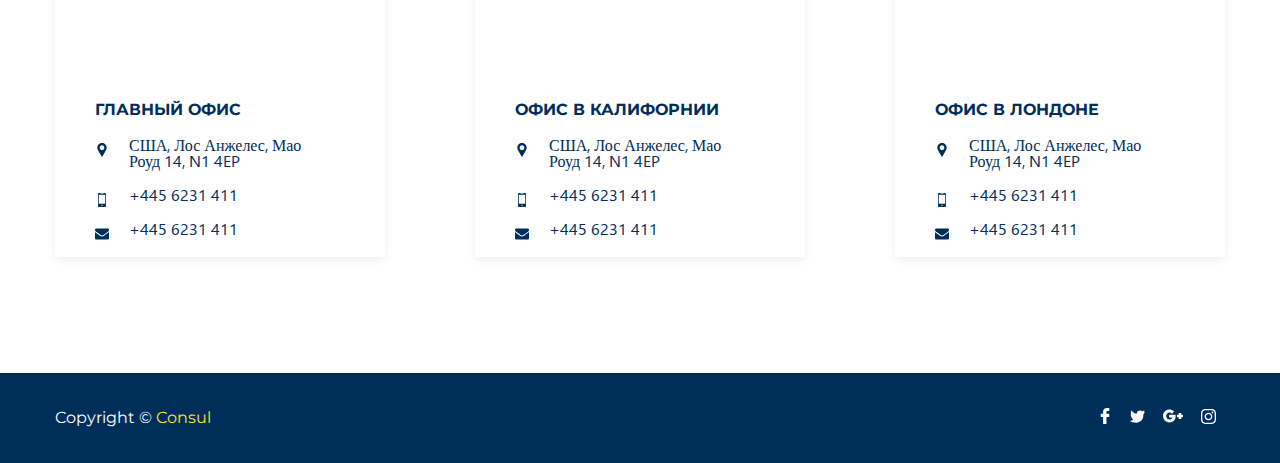
==== commit 89c7f263: "Поправила баннер" ====
--- a/index_russia.html
+++ b/index_russia.html
@@ -352,25 +352,8 @@
     </div>
   </div>
 
-  <!-- Modal Video -->
-  <!-- <div class="modal fade" id="ModalVideo" tabindex="-1" role="dialog" aria-labelledby="exampleModalLabel" aria-hidden="true">
-    <div class="modal-dialog modal-dialog-centered" role="document">
-      <div class="modal-content">
-        <div class="modal-header">
-          <h5 class="modal-title" id="exampleModalLabel">Video</h5>
-          <button type="button" class="close" data-dismiss="modal" aria-label="Close">
-            <span aria-hidden="true">&times;</span>
-          </button>
-        </div>
-        <div class="modal-body">
-         <iframe width="100%" height="315px" src="https://www.youtube.com/embed/AH1FN_y8IP8" frameborder="0" allow="accelerometer; autoplay; encrypted-media; gyroscope; picture-in-picture" allowfullscreen></iframe>
-        </div>
-      </div>
-    </div>
-  </div> -->
-
   <!-- Scripts -->
-  <script src="https://api-maps.yandex.ru/2.1/?lang=en_US&amp;apikey=<ваш API-ключ>" type="text/javascript"></script>
+  <script src="https://api-maps.yandex.ru/2.1/?lang=en_US&amp" type="text/javascript"></script>
   <script src="https://code.jquery.com/jquery-3.3.1.slim.min.js"></script>
   <script src="https://cdnjs.cloudflare.com/ajax/libs/popper.js/1.14.3/umd/popper.min.js"></script>
   <script src="js/bootstrap.min.js"></script>
--- a/css/main.css
+++ b/css/main.css
@@ -210,7 +210,8 @@
       -webkit-box-pack: center;
       -webkit-justify-content: center;
           -ms-flex-pack: center;
-              justify-content: center; } }
+              justify-content: center;
+      padding-left: 0; } }
   .carousel-control a {
     position: relative;
     margin-top: 100px;
@@ -282,12 +283,12 @@
 
 .carousel-content {
   text-align: right;
-  width: 600px;
+  max-width: 600px;
   padding-right: 224px;
   position: relative; }
   @media (max-width: 900px) {
     .carousel-content {
-      padding-right: 15px;
+      padding-right: 0;
       max-width: 100%;
       text-align: center;
       margin: 0 auto; } }
@@ -518,8 +519,7 @@
 
 @media (max-width: 700px) {
   .row-description {
-    display: inherit;
-    text-align: center !important; } }
+    display: inherit; } }
 
 .img-inner {
   position: relative;
@@ -542,6 +542,65 @@
             transform: translate(-50%, -50%);
     -o-object-fit: cover;
        object-fit: cover; }
+
+.video {
+  position: relative;
+  width: 100%;
+  height: 0;
+  padding-bottom: 56.25%;
+  background-color: #000000; }
+
+.video__link {
+  position: absolute;
+  top: 0;
+  left: 0;
+  width: 100%;
+  height: 100%; }
+
+.video__media {
+  position: absolute;
+  top: 0;
+  left: 0;
+  width: 100%;
+  height: 100%;
+  border: none; }
+
+.video__button {
+  position: absolute;
+  top: 50%;
+  left: 50%;
+  z-index: 1;
+  display: none;
+  padding: 0;
+  width: 68px;
+  height: 48px;
+  border: none;
+  background-color: transparent;
+  -webkit-transform: translate(-50%, -50%);
+      -ms-transform: translate(-50%, -50%);
+          transform: translate(-50%, -50%);
+  cursor: pointer; }
+
+.video__button-shape {
+  fill: #212121;
+  fill-opacity: 0.8; }
+
+.video__button-icon {
+  fill: #ffffff; }
+
+.video__button:focus {
+  outline: none; }
+
+.video:hover .video__button-shape,
+.video__button:focus .video__button-shape {
+  fill: #ff0000;
+  fill-opacity: 1; }
+
+.video--enabled {
+  cursor: pointer; }
+
+.video--enabled .video__button {
+  display: block; }
 
 /*----------------- BLOCK_BG -----------------*/
 .block_bg {
@@ -868,55 +927,3 @@
     cursor: pointer; }
   .form-button:focus {
     outline: none; }
-
-.video__link {
-  position: absolute;
-  top: 0;
-  left: 0;
-  width: 100%;
-  height: 100%; }
-
-.video__media {
-  position: absolute;
-  top: 0;
-  left: 0;
-  width: 100%;
-  height: 100%;
-  border: none; }
-
-.video__button {
-  position: absolute;
-  top: 50%;
-  left: 50%;
-  z-index: 1;
-  display: none;
-  padding: 0;
-  width: 68px;
-  height: 48px;
-  border: none;
-  background-color: transparent;
-  -webkit-transform: translate(-50%, -50%);
-      -ms-transform: translate(-50%, -50%);
-          transform: translate(-50%, -50%);
-  cursor: pointer; }
-
-.video__button-shape {
-  fill: #212121;
-  fill-opacity: 0.8; }
-
-.video__button-icon {
-  fill: #ffffff; }
-
-.video__button:focus {
-  outline: none; }
-
-.video:hover .video__button-shape,
-.video__button:focus .video__button-shape {
-  fill: #ff0000;
-  fill-opacity: 1; }
-
-.video--enabled {
-  cursor: pointer; }
-
-.video--enabled .video__button {
-  display: block; }
